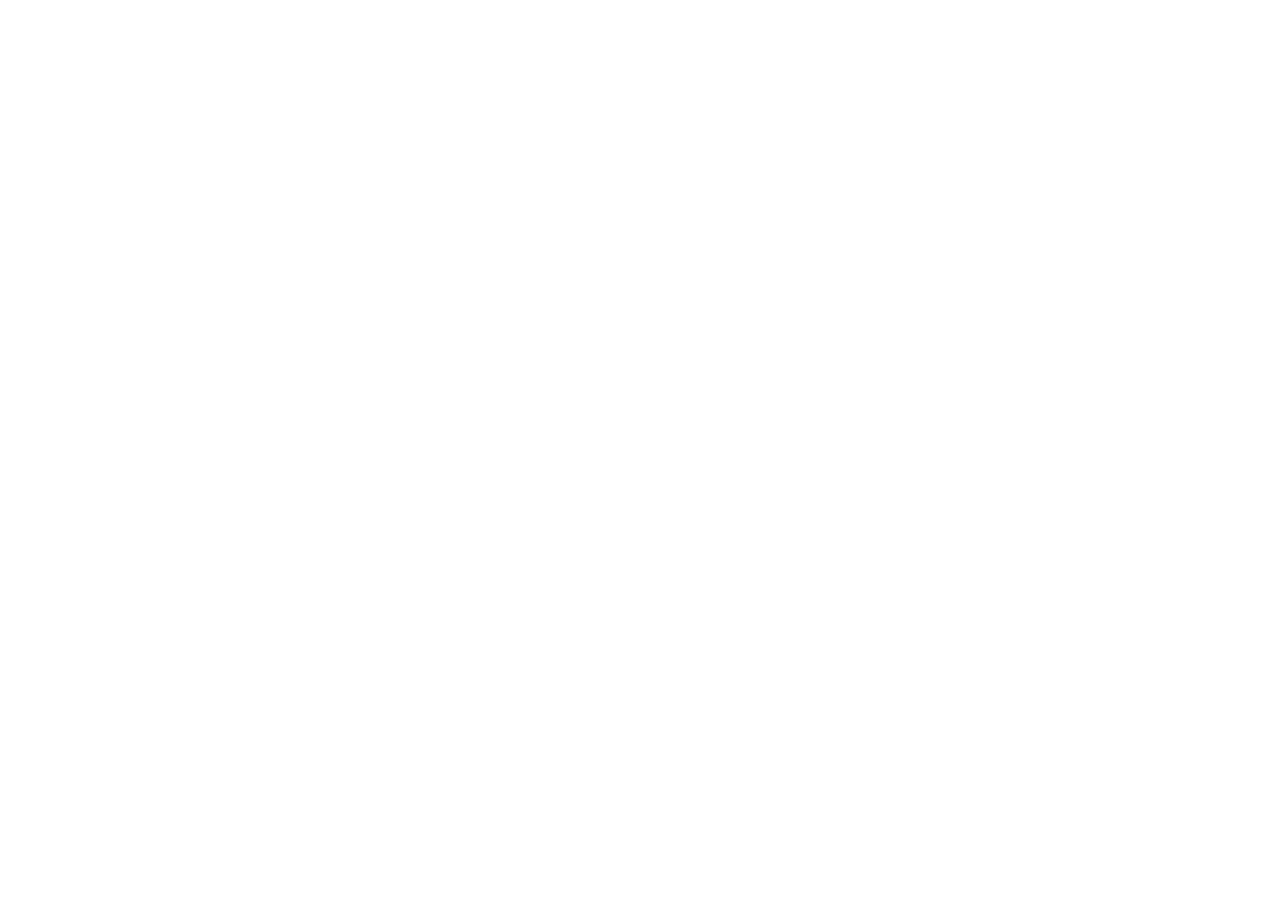
==== index.html @ 7e123d76 "v1.0.0 Initial version" ====
<!DOCTYPE html>
<html>
  <head><title>vexflow-syn example page</title></head>
  <script src="js/vexflow-min.js"></script>
  <style type="text/css"> #canvasScore {} </style>
  <body><canvas width="1260" height="350" id="canvasScore"></canvas></body>

  <script>
    var canvasWidth       = 1200;
    var canvasTopMargin   = 20;
    var canvasLeftMargin  = 20;
    var staveHeight       = 100;
    var beatsValue        = 4;
    var canvas            = document.getElementById("canvasScore")
    var renderer          = new Vex.Flow.Renderer(canvas,
    Vex.Flow.Renderer.Backends.CANVAS);
    var ctxRenderer       = renderer.getContext();
    var staveTreble       = new Vex.Flow.Stave(canvasLeftMargin, canvasTopMargin, canvasWidth);
    staveTreble.addClef("treble").addTimeSignature("4/4").setContext(ctxRenderer).draw();
  
    // This is for the second stave below the first
    canvasTopMargin += staveHeight;
    var staveSecond       = new Vex.Flow.Stave(canvasLeftMargin, canvasTopMargin, canvasWidth);
    staveSecond.setContext(ctxRenderer).draw();

    // This is for the third stave
    canvasTopMargin += staveHeight;
    var staveThird       = new Vex.Flow.Stave(canvasLeftMargin, canvasTopMargin, canvasWidth);
    staveThird.setContext(ctxRenderer).draw();

    // Create the notes for the first stave
    var notesFirst = [
      new Vex.Flow.StaveNote({ keys: ["b/3"], duration: "q" }),
      new Vex.Flow.StaveNote({ keys: ["c/4"], duration: "q" }),
      new Vex.Flow.StaveNote({ keys: ["c#/4"], duration: "q" }),
      new Vex.Flow.StaveNote({ keys: ["d/4"], duration: "q" }),
      new Vex.Flow.BarNote(),
      new Vex.Flow.StaveNote({ keys: ["eb/4"], duration: "q" }),
      new Vex.Flow.StaveNote({ keys: ["e/4"], duration: "q" }),
      new Vex.Flow.StaveNote({ keys: ["f/4"], duration: "q" }),
      new Vex.Flow.StaveNote({ keys: ["f#/4"], duration: "q" }),
      new Vex.Flow.BarNote(),
      new Vex.Flow.StaveNote({ keys: ["g/4"], duration: "q" }),
      new Vex.Flow.StaveNote({ keys: ["g#/4"], duration: "q" }),
      new Vex.Flow.StaveNote({ keys: ["a/4"], duration: "q" }),
      new Vex.Flow.StaveNote({ keys: ["b/4"], duration: "qr" })   // Rest
    ];
    var notesSecond = [
      new Vex.Flow.StaveNote({ keys: ["bb/4"], duration: "q" }),
      new Vex.Flow.StaveNote({ keys: ["b/4"], duration: "q" }),
      new Vex.Flow.StaveNote({ keys: ["c/5"], duration: "q" }),
      new Vex.Flow.StaveNote({ keys: ["c#/5"], duration: "q" }),
      new Vex.Flow.BarNote(),
      new Vex.Flow.StaveNote({ keys: ["d/5"], duration: "q" }),
      new Vex.Flow.StaveNote({ keys: ["eb/5"], duration: "q" }),
      new Vex.Flow.StaveNote({ keys: ["e/5"], duration: "q" }),
      new Vex.Flow.StaveNote({ keys: ["f/5"], duration: "q" }), 
      new Vex.Flow.BarNote(),
      new Vex.Flow.StaveNote({ keys: ["f#/5"], duration: "q" }), 
      new Vex.Flow.StaveNote({ keys: ["g/5"], duration: "q" }),
      new Vex.Flow.StaveNote({ keys: ["g#/5"], duration: "q" }),
      new Vex.Flow.StaveNote({ keys: ["a/5"], duration: "q" })
    ];
    var notesThird = [
      // A C-Major chord.
      new Vex.Flow.StaveNote({ keys: ["c/5", "e/5", "g/5"], duration: "q" }),
      // A D-Major chord.
      new Vex.Flow.StaveNote({ keys: ["d/5", "f#/5", "a/5"], duration: "q" }),
      // An E-Major chord.
      new Vex.Flow.StaveNote({ keys: ["e/5", "g#/5", "b/5"], duration: "q" }),
      // An F-Major chord.
      new Vex.Flow.StaveNote({ keys: ["f/5", "a/5", "c/6"], duration: "q" }),
      new Vex.Flow.BarNote(),
      // A C-Minor chord.
      new Vex.Flow.StaveNote({ keys: ["c/5", "eb/5", "g/5"], duration: "q" }),
      // A D-Minor chord.
      new Vex.Flow.StaveNote({ keys: ["d/5", "f/5", "a/5"], duration: "q" }),
      // An E-Minor chord.
      new Vex.Flow.StaveNote({ keys: ["e/5", "g/5", "b/5"], duration: "q" }),
      // An F-Minor chord.
      new Vex.Flow.StaveNote({ keys: ["f/5", "g#/5", "c/6"], duration: "q" })
    ];

    // Walk the first stave's notes to adjust their color, add accidentals
    // and to count the beats.
    var i, j, noteCount = 0;
    for (i=0; i < notesFirst.length; i++) {
      if (notesFirst[i].keys) { // Returns false if this isn't a key/rest
        noteCount++;
        for (j=0; j < notesFirst[i].keys.length; j++) {
          // Here's where all the colorization happens
          switch (notesFirst[i].keys[j]) {
            // ----------------------------------------------------------------------
            // C = red
            // ----------------------------------------------------------------------
            case "c/6":
            case "c/5":
            case "c/4":
            case "c/3":
            case "c/2":
            case "c/1":
              if (notesFirst[i].keys.length == 1) notesFirst[i].setStyle({strokeStyle: "#ff0000"});
              notesFirst[i].setKeyStyle(j, {fillStyle: "#ff0000"});
              break;
            // ----------------------------------------------------------------------
            // C# = pastel red
            // ----------------------------------------------------------------------
            case "c#/6":
            case "c#/5":
            case "c#/4":
            case "c#/3":
            case "c#/2":
            case "c#/1":
              if (notesFirst[i].keys.length == 1) notesFirst[i].setStyle({strokeStyle: "#cc6666"});
              notesFirst[i].setKeyStyle(j, {fillStyle: "#cc6666"});
              notesFirst[i].addAccidental(j, new Vex.Flow.Accidental("#"));
              break;
            // ----------------------------------------------------------------------
            // D = orange
            // ----------------------------------------------------------------------
            case "d/6":
            case "d/5":
            case "d/4":
            case "d/3":
            case "d/2":
            case "d/1":
              if (notesFirst[i].keys.length == 1) notesFirst[i].setStyle({strokeStyle: "#ff9900"});
              notesFirst[i].setKeyStyle(j, {fillStyle: "#ff9900"});
              break;
            // ----------------------------------------------------------------------
            // Eb = pastel orange
            // ----------------------------------------------------------------------
            case "eb/6":
            case "eb/5":
            case "eb/4":
            case "eb/3":
            case "eb/2":
            case "eb/1":
              if (notesFirst[i].keys.length == 1) notesFirst[i].setStyle({strokeStyle: "#f8cc99"});
              notesFirst[i].setKeyStyle(j, {fillStyle: "#f8cc99"});
              notesFirst[i].addAccidental(j, new Vex.Flow.Accidental("b"));
              break;
            // ----------------------------------------------------------------------
            // E = yellow
            // ----------------------------------------------------------------------
            case "e/6":
            case "e/5":
            case "e/4":
            case "e/3":
            case "e/2":
            case "e/1":
              if (notesFirst[i].keys.length == 1) notesFirst[i].setStyle({strokeStyle: "yellow"});
              notesFirst[i].setKeyStyle(j, {fillStyle: "#ffff00"});
              break;
            // ----------------------------------------------------------------------
            // F = green
            // ----------------------------------------------------------------------
            case "f/6":
            case "f/5":
            case "f/4":
            case "f/3":
            case "f/2":
            case "f/1":
              if (notesFirst[i].keys.length == 1) notesFirst[i].setStyle({strokeStyle: "#00ff00"});
              notesFirst[i].setKeyStyle(j, {fillStyle: "#00ff00"});
              break;
            // ----------------------------------------------------------------------
            // F# = pastel green
            // ----------------------------------------------------------------------
            case "f#/6":
            case "f#/5":
            case "f#/4":
            case "f#/3":
            case "f#/2":
            case "f#/1":
              if (notesFirst[i].keys.length == 1) notesFirst[i].setStyle({strokeStyle: "#66cc66"});
              notesFirst[i].setKeyStyle(j, {fillStyle: "#66cc66"});
              notesFirst[i].addAccidental(j, new Vex.Flow.Accidental("#"));
              break;
            // ----------------------------------------------------------------------
            // G = blue
            // ----------------------------------------------------------------------
            case "g/6":
            case "g/5":
            case "g/4":
            case "g/3":
            case "g/2":
            case "g/1":
              if (notesFirst[i].keys.length == 1) notesFirst[i].setStyle({strokeStyle: "#0000ff"});
              notesFirst[i].setKeyStyle(j, {fillStyle: "#0000ff"});
              break;
            // ----------------------------------------------------------------------
            // G# = pastel blue
            // ----------------------------------------------------------------------
            case "g#/6":
            case "g#/5":
            case "g#/4":
            case "g#/3":
            case "g#/2":
            case "g#/1":
              if (notesFirst[i].keys.length == 1) notesFirst[i].setStyle({strokeStyle: "#6666cc"});
              notesFirst[i].setKeyStyle(j, {fillStyle: "#6666cc"});
              notesFirst[i].addAccidental(j, new Vex.Flow.Accidental("#"));
              break;
            // ----------------------------------------------------------------------
            // A = purple
            // ----------------------------------------------------------------------
            case "a/6":
            case "a/5":
            case "a/4":
            case "a/3":
            case "a/2":
            case "a/1":
              if (notesFirst[i].keys.length == 1) notesFirst[i].setStyle({strokeStyle: "#6633cc"});
              notesFirst[i].setKeyStyle(j, {fillStyle: "#6633cc"});
              break;
            // ----------------------------------------------------------------------
            // Bv = pastel violet
            // ----------------------------------------------------------------------
            case "bb/6":
            case "bb/5":
            case "bb/4":
            case "bb/3":
            case "bb/2":
            case "bb/1":
              if (notesFirst[i].keys.length == 1) notesFirst[i].setStyle({strokeStyle: "#9955d0"});
              notesFirst[i].setKeyStyle(j, {fillStyle: "#9955d0"});
              notesFirst[i].addAccidental(j, new Vex.Flow.Accidental("b"));
              break;
            // ----------------------------------------------------------------------
            // B = violet
            // ----------------------------------------------------------------------
            case "b/6":
            case "b/5":
            case "b/4":
            case "b/3":
            case "b/2":
            case "b/1":
              //if (notesFirst[i].duration == "qr") break;  // Since rests sit on the B space
              if (notesFirst[i].keys.length == 1) notesFirst[i].setStyle({strokeStyle: "#ff66ff"});
              notesFirst[i].setKeyStyle(j, {fillStyle: "#ff66ff"});
              break;

            default:
              break;
          }
        }
      }
    }
    // Create the first stave's voice in 4/4
    var voiceFirst = new Vex.Flow.Voice({
      num_beats: noteCount,
      beat_value: beatsValue,
      resolution: Vex.Flow.RESOLUTION
    });
    // Add notes to the first stave's voice
    voiceFirst.addTickables(notesFirst);

    // Walk the second stave's notes to adjust their color, add accidentals
    // and to count the beats.
    noteCount = 0;
    for (i=0; i < notesSecond.length; i++) {
      if (notesSecond[i].keys) { // Returns false if this isn't a key/rest
        noteCount++;
        for (j=0; j < notesSecond[i].keys.length; j++) {
          // Here's where all the colorization happens
          switch (notesSecond[i].keys[j]) {
            // ----------------------------------------------------------------------
            // C = red
            // ----------------------------------------------------------------------
            case "c/6":
            case "c/5":
            case "c/4":
            case "c/3":
            case "c/2":
            case "c/1":
              if (notesSecond[i].keys.length == 1) notesSecond[i].setStyle({strokeStyle: "#ff0000"});
              notesSecond[i].setKeyStyle(j, {fillStyle: "#ff0000"});
              break;
            // ----------------------------------------------------------------------
            // C# = pastel red
            // ----------------------------------------------------------------------
            case "c#/6":
            case "c#/5":
            case "c#/4":
            case "c#/3":
            case "c#/2":
            case "c#/1":
              if (notesSecond[i].keys.length == 1) notesSecond[i].setStyle({strokeStyle: "#cc6666"});
              notesSecond[i].setKeyStyle(j, {fillStyle: "#cc6666"});
              notesSecond[i].addAccidental(j, new Vex.Flow.Accidental("#"));
              break;
            // ----------------------------------------------------------------------
            // D = orange
            // ----------------------------------------------------------------------
            case "d/6":
            case "d/5":
            case "d/4":
            case "d/3":
            case "d/2":
            case "d/1":
              if (notesSecond[i].keys.length == 1) notesSecond[i].setStyle({strokeStyle: "#ff9900"});
              notesSecond[i].setKeyStyle(j, {fillStyle: "#ff9900"});
              break;
            // ----------------------------------------------------------------------
            // Eb = pastel orange
            // ----------------------------------------------------------------------
            case "eb/6":
            case "eb/5":
            case "eb/4":
            case "eb/3":
            case "eb/2":
            case "eb/1":
              if (notesSecond[i].keys.length == 1) notesSecond[i].setStyle({strokeStyle: "#f8cc99"});
              notesSecond[i].setKeyStyle(j, {fillStyle: "#f8cc99"});
              notesSecond[i].addAccidental(j, new Vex.Flow.Accidental("b"));
              break;
            // ----------------------------------------------------------------------
            // E = yellow
            // ----------------------------------------------------------------------
            case "e/6":
            case "e/5":
            case "e/4":
            case "e/3":
            case "e/2":
            case "e/1":
              if (notesSecond[i].keys.length == 1) notesSecond[i].setStyle({strokeStyle: "yellow"});
              notesSecond[i].setKeyStyle(j, {fillStyle: "#ffff00"});
              break;
            // ----------------------------------------------------------------------
            // F = green
            // ----------------------------------------------------------------------
            case "f/6":
            case "f/5":
            case "f/4":
            case "f/3":
            case "f/2":
            case "f/1":
              if (notesSecond[i].keys.length == 1) notesSecond[i].setStyle({strokeStyle: "#00ff00"});
              notesSecond[i].setKeyStyle(j, {fillStyle: "#00ff00"});
              break;
            // ----------------------------------------------------------------------
            // F# = pastel green
            // ----------------------------------------------------------------------
            case "f#/6":
            case "f#/5":
            case "f#/4":
            case "f#/3":
            case "f#/2":
            case "f#/1":
              if (notesSecond[i].keys.length == 1) notesSecond[i].setStyle({strokeStyle: "#66cc66"});
              notesSecond[i].setKeyStyle(j, {fillStyle: "#66cc66"});
              notesSecond[i].addAccidental(j, new Vex.Flow.Accidental("#"));
              break;
            // ----------------------------------------------------------------------
            // G = blue
            // ----------------------------------------------------------------------
            case "g/6":
            case "g/5":
            case "g/4":
            case "g/3":
            case "g/2":
            case "g/1":
              if (notesSecond[i].keys.length == 1) notesSecond[i].setStyle({strokeStyle: "#0000ff"});
              notesSecond[i].setKeyStyle(j, {fillStyle: "#0000ff"});
              break;
            // ----------------------------------------------------------------------
            // G# = pastel blue
            // ----------------------------------------------------------------------
            case "g#/6":
            case "g#/5":
            case "g#/4":
            case "g#/3":
            case "g#/2":
            case "g#/1":
              if (notesSecond[i].keys.length == 1) notesSecond[i].setStyle({strokeStyle: "#6666cc"});
              notesSecond[i].setKeyStyle(j, {fillStyle: "#6666cc"});
              notesSecond[i].addAccidental(j, new Vex.Flow.Accidental("#"));
              break;
            // ----------------------------------------------------------------------
            // A = purple
            // ----------------------------------------------------------------------
            case "a/6":
            case "a/5":
            case "a/4":
            case "a/3":
            case "a/2":
            case "a/1":
              if (notesSecond[i].keys.length == 1) notesSecond[i].setStyle({strokeStyle: "#6633cc"});
              notesSecond[i].setKeyStyle(j, {fillStyle: "#6633cc"});
              break;
            // ----------------------------------------------------------------------
            // Bv = pastel violet
            // ----------------------------------------------------------------------
            case "bb/6":
            case "bb/5":
            case "bb/4":
            case "bb/3":
            case "bb/2":
            case "bb/1":
              if (notesSecond[i].keys.length == 1) notesSecond[i].setStyle({strokeStyle: "#9955d0"});
              notesSecond[i].setKeyStyle(j, {fillStyle: "#9955d0"});
              notesSecond[i].addAccidental(j, new Vex.Flow.Accidental("b"));
              break;
            // ----------------------------------------------------------------------
            // B = violet
            // ----------------------------------------------------------------------
            case "b/6":
            case "b/5":
            case "b/4":
            case "b/3":
            case "b/2":
            case "b/1":
              //if (notesSecond[i].isRest) break;  // Since rests sit on the B space
              if (notesSecond[i].keys.length == 1) notesSecond[i].setStyle({strokeStyle: "#ff66ff"});
              notesSecond[i].setKeyStyle(j, {fillStyle: "#ff66ff"});
              break;

            default:
              break;
          }
        }
      }
    }
    // Create the second stave's voice in 4/4
    var voiceSecond = new Vex.Flow.Voice({
      num_beats: noteCount,
      beat_value: beatsValue,
      resolution: Vex.Flow.RESOLUTION
    });
    // Add notes to the second stave's voice
    voiceSecond.addTickables(notesSecond);

    // Walk the third stave's notes to adjust their color, add accidentals
    // and to count the beats.
    noteCount = 0;
    for (i=0; i < notesThird.length; i++) {
      if (notesThird[i].keys) { // Returns false if this isn't a key/rest
        noteCount++;
        for (j=0; j < notesThird[i].keys.length; j++) {
          // Here's where all the colorization happens
          switch (notesThird[i].keys[j]) {
            // ----------------------------------------------------------------------
            // C = red
            // ----------------------------------------------------------------------
            case "c/6":
            case "c/5":
            case "c/4":
            case "c/3":
            case "c/2":
            case "c/1":
              if (notesThird[i].keys.length == 1) notesThird[i].setStyle({strokeStyle: "#ff0000"});
              notesThird[i].setKeyStyle(j, {fillStyle: "#ff0000"});
              break;
            // ----------------------------------------------------------------------
            // C# = pastel red
            // ----------------------------------------------------------------------
            case "c#/6":
            case "c#/5":
            case "c#/4":
            case "c#/3":
            case "c#/2":
            case "c#/1":
              if (notesThird[i].keys.length == 1) notesThird[i].setStyle({strokeStyle: "#cc6666"});
              notesThird[i].setKeyStyle(j, {fillStyle: "#cc6666"});
              notesThird[i].addAccidental(j, new Vex.Flow.Accidental("#"));
              break;
            // ----------------------------------------------------------------------
            // D = orange
            // ----------------------------------------------------------------------
            case "d/6":
            case "d/5":
            case "d/4":
            case "d/3":
            case "d/2":
            case "d/1":
              if (notesThird[i].keys.length == 1) notesThird[i].setStyle({strokeStyle: "#ff9900"});
              notesThird[i].setKeyStyle(j, {fillStyle: "#ff9900"});
              break;
            // ----------------------------------------------------------------------
            // Eb = pastel orange
            // ----------------------------------------------------------------------
            case "eb/6":
            case "eb/5":
            case "eb/4":
            case "eb/3":
            case "eb/2":
            case "eb/1":
              if (notesThird[i].keys.length == 1) notesThird[i].setStyle({strokeStyle: "#f8cc99"});
              notesThird[i].setKeyStyle(j, {fillStyle: "#f8cc99"});
              notesThird[i].addAccidental(j, new Vex.Flow.Accidental("b"));
              break;
            // ----------------------------------------------------------------------
            // E = yellow
            // ----------------------------------------------------------------------
            case "e/6":
            case "e/5":
            case "e/4":
            case "e/3":
            case "e/2":
            case "e/1":
              if (notesThird[i].keys.length == 1) notesThird[i].setStyle({strokeStyle: "yellow"});
              notesThird[i].setKeyStyle(j, {fillStyle: "#ffff00"});
              break;
            // ----------------------------------------------------------------------
            // F = green
            // ----------------------------------------------------------------------
            case "f/6":
            case "f/5":
            case "f/4":
            case "f/3":
            case "f/2":
            case "f/1":
              if (notesThird[i].keys.length == 1) notesThird[i].setStyle({strokeStyle: "#00ff00"});
              notesThird[i].setKeyStyle(j, {fillStyle: "#00ff00"});
              break;
            // ----------------------------------------------------------------------
            // F# = pastel green
            // ----------------------------------------------------------------------
            case "f#/6":
            case "f#/5":
            case "f#/4":
            case "f#/3":
            case "f#/2":
            case "f#/1":
              if (notesThird[i].keys.length == 1) notesThird[i].setStyle({strokeStyle: "#66cc66"});
              notesThird[i].setKeyStyle(j, {fillStyle: "#66cc66"});
              notesThird[i].addAccidental(j, new Vex.Flow.Accidental("#"));
              break;
            // ----------------------------------------------------------------------
            // G = blue
            // ----------------------------------------------------------------------
            case "g/6":
            case "g/5":
            case "g/4":
            case "g/3":
            case "g/2":
            case "g/1":
              if (notesThird[i].keys.length == 1) notesThird[i].setStyle({strokeStyle: "#0000ff"});
              notesThird[i].setKeyStyle(j, {fillStyle: "#0000ff"});
              break;
            // ----------------------------------------------------------------------
            // G# = pastel blue
            // ----------------------------------------------------------------------
            case "g#/6":
            case "g#/5":
            case "g#/4":
            case "g#/3":
            case "g#/2":
            case "g#/1":
              if (notesThird[i].keys.length == 1) notesThird[i].setStyle({strokeStyle: "#6666cc"});
              notesThird[i].setKeyStyle(j, {fillStyle: "#6666cc"});
              notesThird[i].addAccidental(j, new Vex.Flow.Accidental("#"));
              break;
            // ----------------------------------------------------------------------
            // A = purple
            // ----------------------------------------------------------------------
            case "a/6":
            case "a/5":
            case "a/4":
            case "a/3":
            case "a/2":
            case "a/1":
              if (notesThird[i].keys.length == 1) notesThird[i].setStyle({strokeStyle: "#6633cc"});
              notesThird[i].setKeyStyle(j, {fillStyle: "#6633cc"});
              break;
            // ----------------------------------------------------------------------
            // Bv = pastel violet
            // ----------------------------------------------------------------------
            case "bb/6":
            case "bb/5":
            case "bb/4":
            case "bb/3":
            case "bb/2":
            case "bb/1":
              if (notesThird[i].keys.length == 1) notesThird[i].setStyle({strokeStyle: "#9955d0"});
              notesThird[i].setKeyStyle(j, {fillStyle: "#9955d0"});
              notesThird[i].addAccidental(j, new Vex.Flow.Accidental("b"));
              break;
            // ----------------------------------------------------------------------
            // B = violet
            // ----------------------------------------------------------------------
            case "b/6":
            case "b/5":
            case "b/4":
            case "b/3":
            case "b/2":
            case "b/1":
              //if (notesThird[i].isRest) break;  // Since rests sit on the B space
              if (notesThird[i].keys.length == 1) notesThird[i].setStyle({strokeStyle: "#ff66ff"});
              notesThird[i].setKeyStyle(j, {fillStyle: "#ff66ff"});
              break;

            default:
              break;
          }
        }
      }
    }
    // Create the third stave's voice in 4/4
    var voiceThird = new Vex.Flow.Voice({
      num_beats: noteCount,
      beat_value: beatsValue,
      resolution: Vex.Flow.RESOLUTION
    });
    // Add notes to the third stave's voice
    voiceThird.addTickables(notesThird);


    // Finally, format and justify the notes to canvasWidth pixels
    // for each of the three staves.
    var formatterFirst = new Vex.Flow.Formatter().
      joinVoices([voiceFirst]).format([voiceFirst], canvasWidth);
    voiceFirst.draw(ctxRenderer, staveTreble);

    var formatterSecond = new Vex.Flow.Formatter().
      joinVoices([voiceSecond]).format([voiceSecond], canvasWidth);
    voiceSecond.draw(ctxRenderer, staveSecond);

    var formatterThird = new Vex.Flow.Formatter().
      joinVoices([voiceThird]).format([voiceThird], canvasWidth);
    voiceThird.draw(ctxRenderer, staveThird);
  </script>
</html>
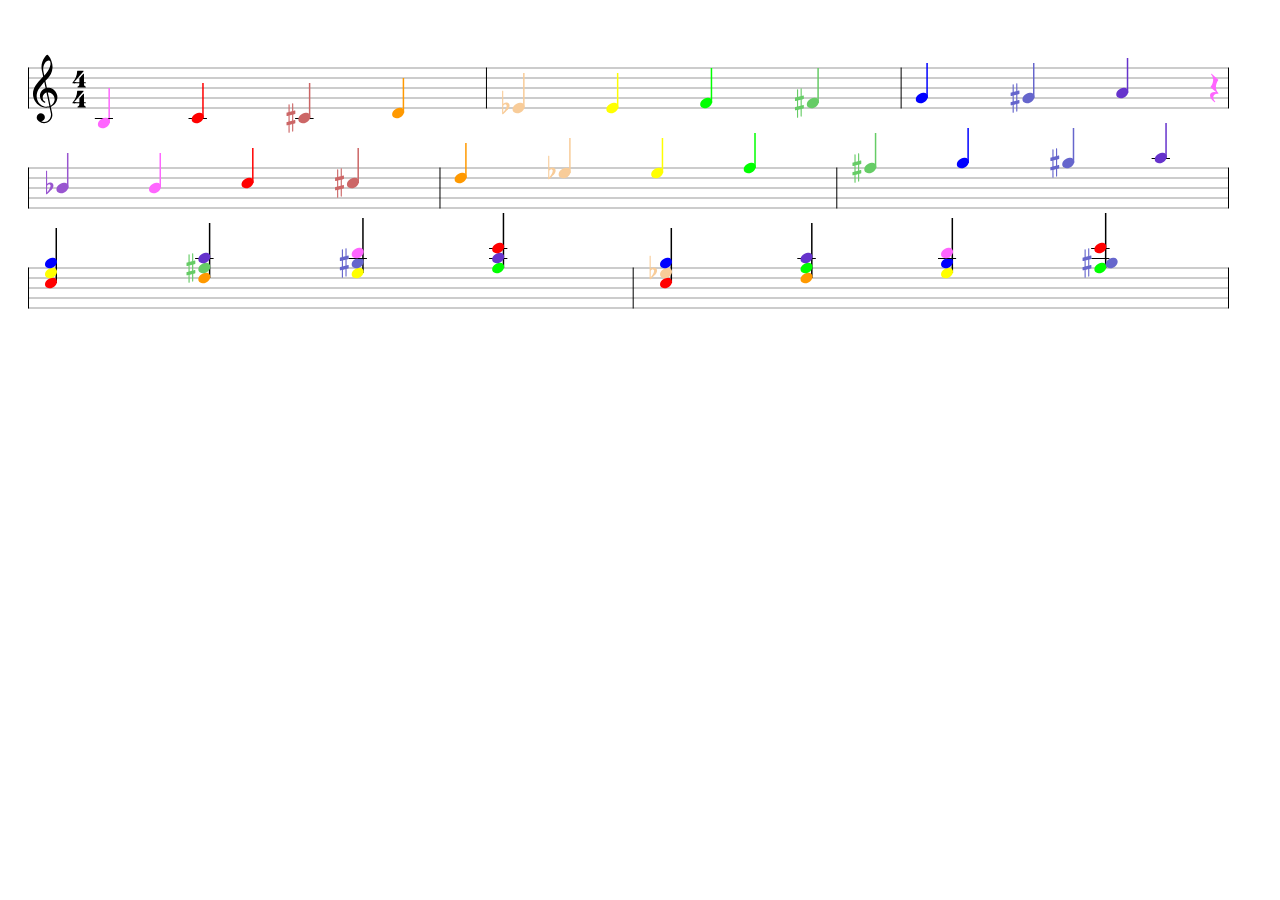
==== commit 3cc8b6f4: "v1.0.2 changed vexflow library used" ====
--- a/index.html
+++ b/index.html
@@ -1,7 +1,7 @@
 <!DOCTYPE html>
 <html>
   <head><title>vexflow-syn example page</title></head>
-  <script src="js/vexflow-min.js"></script>
+  <script src="js/vexflow-debug.js"></script>
   <style type="text/css"> #canvasScore {} </style>
   <body><canvas width="1260" height="350" id="canvasScore"></canvas></body>
 
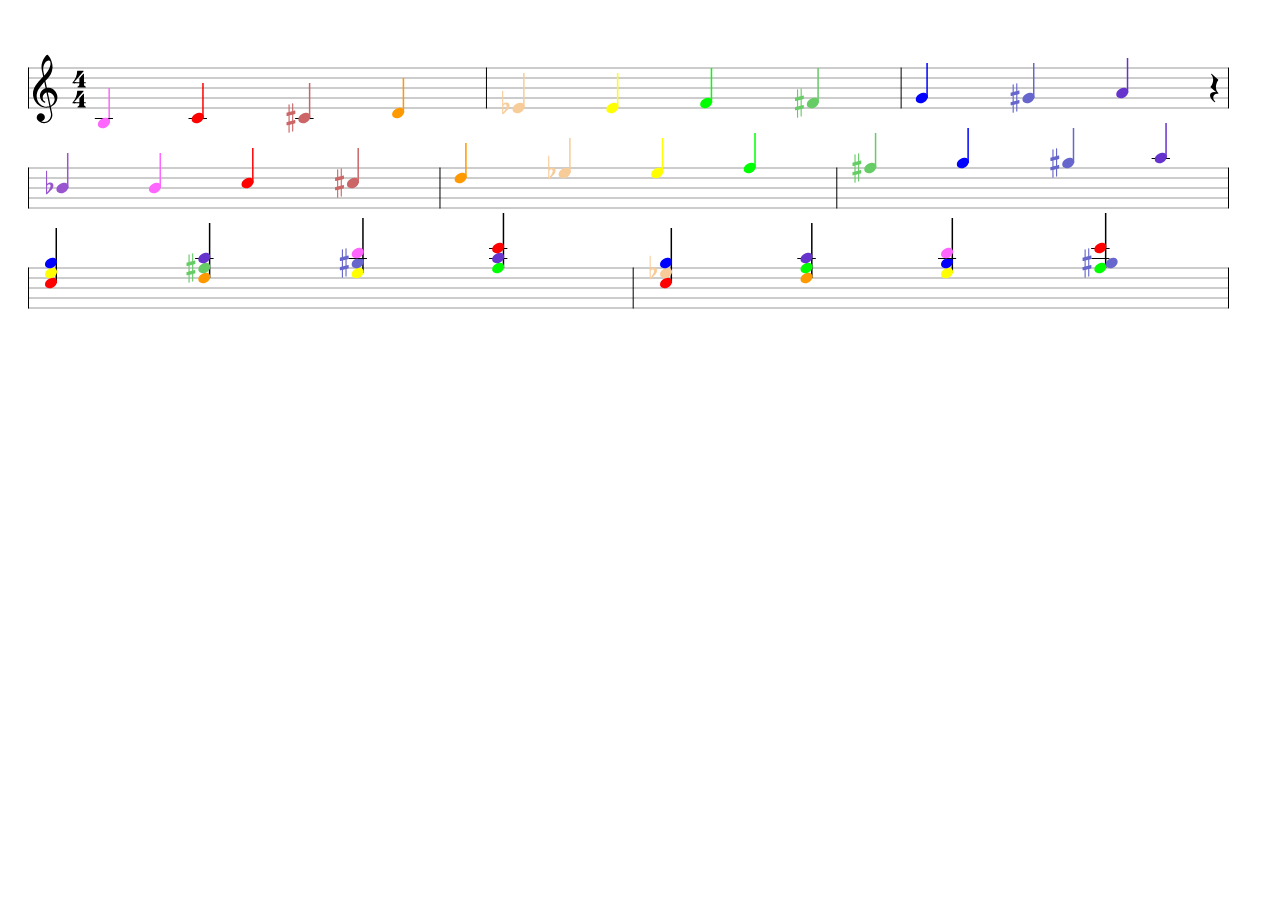
==== commit f8f974ca: "v1.0.6 updated code, added Mary" ====
--- a/index.html
+++ b/index.html
@@ -236,7 +236,7 @@
             case "b/3":
             case "b/2":
             case "b/1":
-              //if (notesFirst[i].duration == "qr") break;  // Since rests sit on the B space
+              if (notesFirst[i].isRest()) break;  // Since rests sit on the B space
               if (notesFirst[i].keys.length == 1) notesFirst[i].setStyle({strokeStyle: "#ff66ff"});
               notesFirst[i].setKeyStyle(j, {fillStyle: "#ff66ff"});
               break;
@@ -411,7 +411,7 @@
             case "b/3":
             case "b/2":
             case "b/1":
-              //if (notesSecond[i].isRest) break;  // Since rests sit on the B space
+              if (notesSecond[i].isRest()) break;  // Since rests sit on the B space
               if (notesSecond[i].keys.length == 1) notesSecond[i].setStyle({strokeStyle: "#ff66ff"});
               notesSecond[i].setKeyStyle(j, {fillStyle: "#ff66ff"});
               break;
@@ -586,7 +586,7 @@
             case "b/3":
             case "b/2":
             case "b/1":
-              //if (notesThird[i].isRest) break;  // Since rests sit on the B space
+              if (notesThird[i].isRest()) break;  // Since rests sit on the B space
               if (notesThird[i].keys.length == 1) notesThird[i].setStyle({strokeStyle: "#ff66ff"});
               notesThird[i].setKeyStyle(j, {fillStyle: "#ff66ff"});
               break;
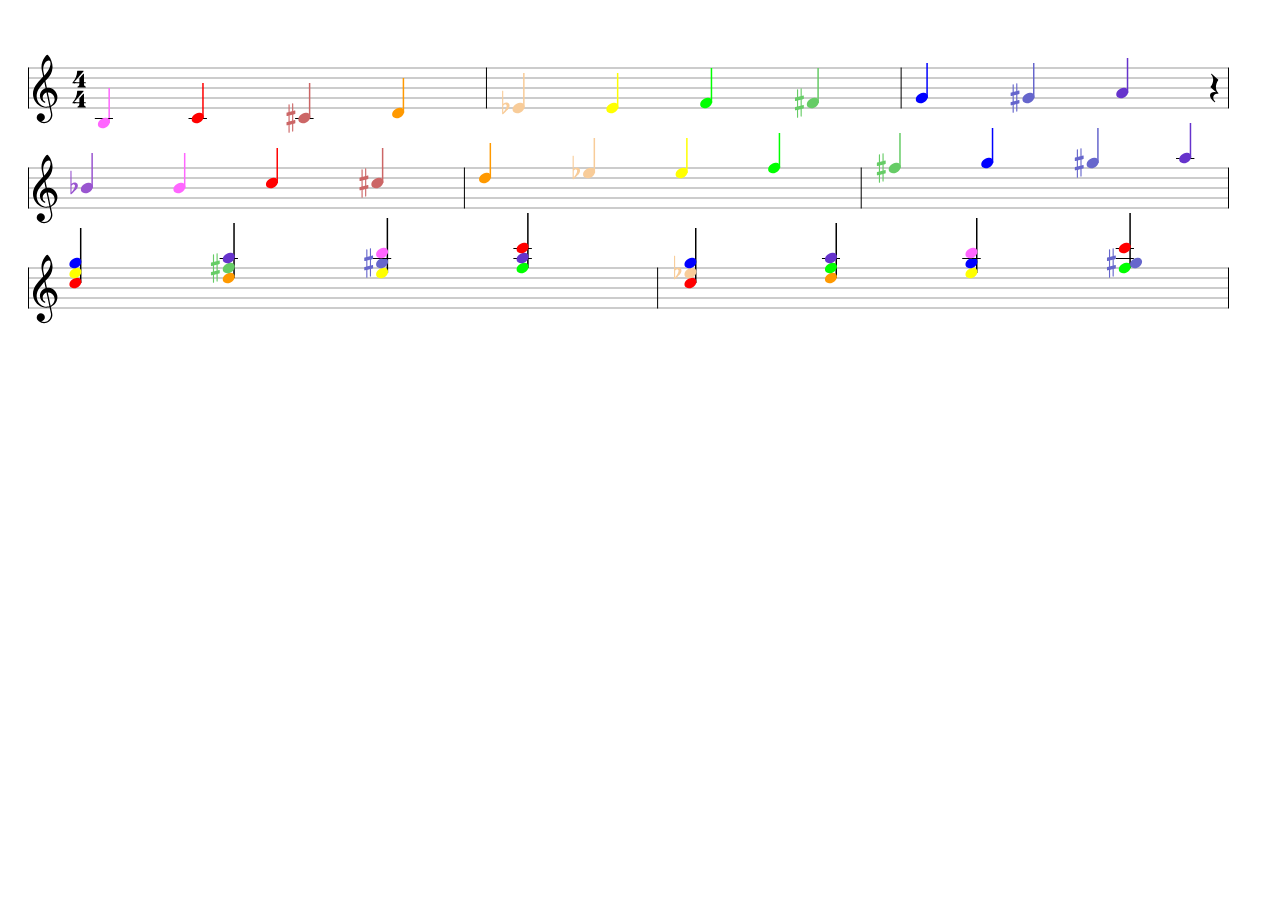
==== commit c00e0de5: "v1.0.7 Iteratively-better code" ====
--- a/index.html
+++ b/index.html
@@ -11,22 +11,22 @@
     var canvasLeftMargin  = 20;
     var staveHeight       = 100;
     var beatsValue        = 4;
+    var numStaves         = 3;
     var canvas            = document.getElementById("canvasScore")
     var renderer          = new Vex.Flow.Renderer(canvas,
     Vex.Flow.Renderer.Backends.CANVAS);
     var ctxRenderer       = renderer.getContext();
-    var staveTreble       = new Vex.Flow.Stave(canvasLeftMargin, canvasTopMargin, canvasWidth);
-    staveTreble.addClef("treble").addTimeSignature("4/4").setContext(ctxRenderer).draw();
-  
-    // This is for the second stave below the first
+
+    // Create three staves
+    var arrayStaves       = [numStaves];
+    arrayStaves[0]        = new Vex.Flow.Stave(canvasLeftMargin, canvasTopMargin, canvasWidth);
+    arrayStaves[0].addClef("treble").addTimeSignature("4/4").setContext(ctxRenderer).draw();
     canvasTopMargin += staveHeight;
-    var staveSecond       = new Vex.Flow.Stave(canvasLeftMargin, canvasTopMargin, canvasWidth);
-    staveSecond.setContext(ctxRenderer).draw();
-
-    // This is for the third stave
+    arrayStaves[1]        = new Vex.Flow.Stave(canvasLeftMargin, canvasTopMargin, canvasWidth);
+    arrayStaves[1].addClef("treble").setContext(ctxRenderer).draw();
     canvasTopMargin += staveHeight;
-    var staveThird       = new Vex.Flow.Stave(canvasLeftMargin, canvasTopMargin, canvasWidth);
-    staveThird.setContext(ctxRenderer).draw();
+    arrayStaves[2]        = new Vex.Flow.Stave(canvasLeftMargin, canvasTopMargin, canvasWidth);
+    arrayStaves[2].addClef("treble").setContext(ctxRenderer).draw();
 
     // Create the notes for the first stave
     var notesFirst = [
@@ -611,14 +611,14 @@
     // for each of the three staves.
     var formatterFirst = new Vex.Flow.Formatter().
       joinVoices([voiceFirst]).format([voiceFirst], canvasWidth);
-    voiceFirst.draw(ctxRenderer, staveTreble);
+    voiceFirst.draw(ctxRenderer, arrayStaves[0]);
 
     var formatterSecond = new Vex.Flow.Formatter().
       joinVoices([voiceSecond]).format([voiceSecond], canvasWidth);
-    voiceSecond.draw(ctxRenderer, staveSecond);
+    voiceSecond.draw(ctxRenderer, arrayStaves[1]);
 
     var formatterThird = new Vex.Flow.Formatter().
       joinVoices([voiceThird]).format([voiceThird], canvasWidth);
-    voiceThird.draw(ctxRenderer, staveThird);
+    voiceThird.draw(ctxRenderer, arrayStaves[2]);
   </script>
 </html>
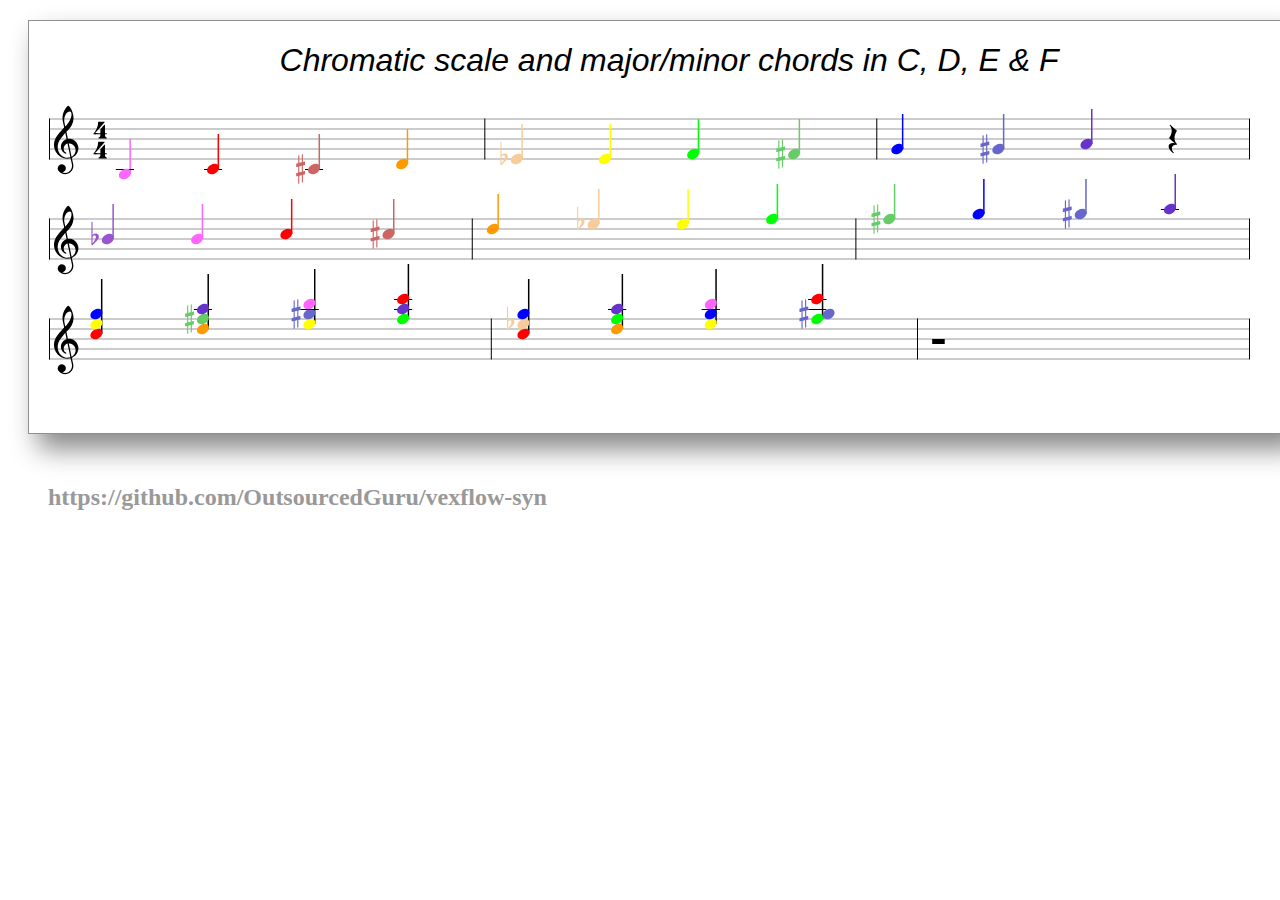
==== commit 42da8458: "v1.0.7 Cleaner code throughout" ====
--- a/index.html
+++ b/index.html
@@ -1,13 +1,40 @@
 <!DOCTYPE html>
 <html>
-  <head><title>vexflow-syn example page</title></head>
+  <head><title>vexflow-syn example page</title>
   <script src="js/vexflow-debug.js"></script>
-  <style type="text/css"> #canvasScore {} </style>
-  <body><canvas width="1260" height="350" id="canvasScore"></canvas></body>
+  <style type="text/css">
+    #canvasScoreContainer {
+      border: 1px solid #8f8f8f;
+      box-shadow: 10px 15px 25px #888888;
+      margin-top: 20px;
+      margin-left: 20px;
+      width: 1260px;
+    }
+    h1 {
+      margin-left: 20px;
+      font-family: Helvetica, Arial;
+      text-align: center;
+      margin-bottom: 0px;
+      font-style: italic;
+      font-weight: normal;
+    }
+    h2 {
+      margin-top: 50px;
+      margin-left: 40px;
+      color: #999999;
+    }
+  </style>
+  </head>
+  <body>
+  <div id="canvasScoreContainer">
+    <h1>Chromatic scale and major/minor chords in C, D, E & F</h1>
+    <canvas width="1260" height="350" id="canvasScore"></canvas>
+  </div>
+  <h2>https://github.com/OutsourcedGuru/vexflow-syn<h2>
 
   <script>
     var canvasWidth       = 1200;
-    var canvasTopMargin   = 20;
+    var canvasTopMargin   = 0;
     var canvasLeftMargin  = 20;
     var staveHeight       = 100;
     var beatsValue        = 4;
@@ -17,7 +44,9 @@
     Vex.Flow.Renderer.Backends.CANVAS);
     var ctxRenderer       = renderer.getContext();
 
-    // Create three staves
+    // ------------------------------------------------------------------------------------------
+    // Create three staves and draw them
+    // ------------------------------------------------------------------------------------------
     var arrayStaves       = [numStaves];
     arrayStaves[0]        = new Vex.Flow.Stave(canvasLeftMargin, canvasTopMargin, canvasWidth);
     arrayStaves[0].addClef("treble").addTimeSignature("4/4").setContext(ctxRenderer).draw();
@@ -28,597 +57,203 @@
     arrayStaves[2]        = new Vex.Flow.Stave(canvasLeftMargin, canvasTopMargin, canvasWidth);
     arrayStaves[2].addClef("treble").setContext(ctxRenderer).draw();
 
-    // Create the notes for the first stave
-    var notesFirst = [
-      new Vex.Flow.StaveNote({ keys: ["b/3"], duration: "q" }),
-      new Vex.Flow.StaveNote({ keys: ["c/4"], duration: "q" }),
-      new Vex.Flow.StaveNote({ keys: ["c#/4"], duration: "q" }),
-      new Vex.Flow.StaveNote({ keys: ["d/4"], duration: "q" }),
-      new Vex.Flow.BarNote(),
-      new Vex.Flow.StaveNote({ keys: ["eb/4"], duration: "q" }),
-      new Vex.Flow.StaveNote({ keys: ["e/4"], duration: "q" }),
-      new Vex.Flow.StaveNote({ keys: ["f/4"], duration: "q" }),
-      new Vex.Flow.StaveNote({ keys: ["f#/4"], duration: "q" }),
-      new Vex.Flow.BarNote(),
-      new Vex.Flow.StaveNote({ keys: ["g/4"], duration: "q" }),
-      new Vex.Flow.StaveNote({ keys: ["g#/4"], duration: "q" }),
-      new Vex.Flow.StaveNote({ keys: ["a/4"], duration: "q" }),
-      new Vex.Flow.StaveNote({ keys: ["b/4"], duration: "qr" })   // Rest
+    // ------------------------------------------------------------------------------------------
+    // Create three note arrays, to be used soon
+    // ------------------------------------------------------------------------------------------
+    var arrayNoteArrays   = [numStaves];
+    // Create a pointer to the Vex.Flow.StaveNote() constructor
+    var VFS               = Vex.Flow.StaveNote;
+    arrayNoteArrays[0] = [
+      new VFS({ keys: ["b/3"], duration: "q" }),
+      new VFS({ keys: ["c/4"], duration: "q" }),
+      new VFS({ keys: ["c#/4"], duration: "q" }),
+      new VFS({ keys: ["d/4"], duration: "q" }),   new Vex.Flow.BarNote(),
+      new VFS({ keys: ["eb/4"], duration: "q" }),
+      new VFS({ keys: ["e/4"], duration: "q" }),
+      new VFS({ keys: ["f/4"], duration: "q" }),
+      new VFS({ keys: ["f#/4"], duration: "q" }),  new Vex.Flow.BarNote(),
+      new VFS({ keys: ["g/4"], duration: "q" }),
+      new VFS({ keys: ["g#/4"], duration: "q" }),
+      new VFS({ keys: ["a/4"], duration: "q" }),
+      new VFS({ keys: ["b/4"], duration: "qr" })   // Rest
     ];
-    var notesSecond = [
-      new Vex.Flow.StaveNote({ keys: ["bb/4"], duration: "q" }),
-      new Vex.Flow.StaveNote({ keys: ["b/4"], duration: "q" }),
-      new Vex.Flow.StaveNote({ keys: ["c/5"], duration: "q" }),
-      new Vex.Flow.StaveNote({ keys: ["c#/5"], duration: "q" }),
-      new Vex.Flow.BarNote(),
-      new Vex.Flow.StaveNote({ keys: ["d/5"], duration: "q" }),
-      new Vex.Flow.StaveNote({ keys: ["eb/5"], duration: "q" }),
-      new Vex.Flow.StaveNote({ keys: ["e/5"], duration: "q" }),
-      new Vex.Flow.StaveNote({ keys: ["f/5"], duration: "q" }), 
-      new Vex.Flow.BarNote(),
-      new Vex.Flow.StaveNote({ keys: ["f#/5"], duration: "q" }), 
-      new Vex.Flow.StaveNote({ keys: ["g/5"], duration: "q" }),
-      new Vex.Flow.StaveNote({ keys: ["g#/5"], duration: "q" }),
-      new Vex.Flow.StaveNote({ keys: ["a/5"], duration: "q" })
+    arrayNoteArrays[1] = [
+      new VFS({ keys: ["bb/4"], duration: "q" }),
+      new VFS({ keys: ["b/4"], duration: "q" }),
+      new VFS({ keys: ["c/5"], duration: "q" }),
+      new VFS({ keys: ["c#/5"], duration: "q" }),  new Vex.Flow.BarNote(),
+      new VFS({ keys: ["d/5"], duration: "q" }),
+      new VFS({ keys: ["eb/5"], duration: "q" }),
+      new VFS({ keys: ["e/5"], duration: "q" }),
+      new VFS({ keys: ["f/5"], duration: "q" }),   new Vex.Flow.BarNote(),
+      new VFS({ keys: ["f#/5"], duration: "q" }), 
+      new VFS({ keys: ["g/5"], duration: "q" }),
+      new VFS({ keys: ["g#/5"], duration: "q" }),
+      new VFS({ keys: ["a/5"], duration: "q" })
     ];
-    var notesThird = [
+    arrayNoteArrays[2] = [
       // A C-Major chord.
-      new Vex.Flow.StaveNote({ keys: ["c/5", "e/5", "g/5"], duration: "q" }),
+      new VFS({ keys: ["c/5", "e/5", "g/5"], duration: "q" }),
       // A D-Major chord.
-      new Vex.Flow.StaveNote({ keys: ["d/5", "f#/5", "a/5"], duration: "q" }),
+      new VFS({ keys: ["d/5", "f#/5", "a/5"], duration: "q" }),
       // An E-Major chord.
-      new Vex.Flow.StaveNote({ keys: ["e/5", "g#/5", "b/5"], duration: "q" }),
+      new VFS({ keys: ["e/5", "g#/5", "b/5"], duration: "q" }),
       // An F-Major chord.
-      new Vex.Flow.StaveNote({ keys: ["f/5", "a/5", "c/6"], duration: "q" }),
-      new Vex.Flow.BarNote(),
+      new VFS({ keys: ["f/5", "a/5", "c/6"], duration: "q" }),   new Vex.Flow.BarNote(),
       // A C-Minor chord.
-      new Vex.Flow.StaveNote({ keys: ["c/5", "eb/5", "g/5"], duration: "q" }),
+      new VFS({ keys: ["c/5", "eb/5", "g/5"], duration: "q" }),
       // A D-Minor chord.
-      new Vex.Flow.StaveNote({ keys: ["d/5", "f/5", "a/5"], duration: "q" }),
+      new VFS({ keys: ["d/5", "f/5", "a/5"], duration: "q" }),
       // An E-Minor chord.
-      new Vex.Flow.StaveNote({ keys: ["e/5", "g/5", "b/5"], duration: "q" }),
+      new VFS({ keys: ["e/5", "g/5", "b/5"], duration: "q" }),
       // An F-Minor chord.
-      new Vex.Flow.StaveNote({ keys: ["f/5", "g#/5", "c/6"], duration: "q" })
+      new VFS({ keys: ["f/5", "g#/5", "c/6"], duration: "q" }),  new Vex.Flow.BarNote(),
+      new VFS({ keys: ["b/4"], duration: "wr" })                 // Rest
     ];
 
-    // Walk the first stave's notes to adjust their color, add accidentals
-    // and to count the beats.
-    var i, j, noteCount = 0;
-    for (i=0; i < notesFirst.length; i++) {
-      if (notesFirst[i].keys) { // Returns false if this isn't a key/rest
-        noteCount++;
-        for (j=0; j < notesFirst[i].keys.length; j++) {
-          // Here's where all the colorization happens
-          switch (notesFirst[i].keys[j]) {
-            // ----------------------------------------------------------------------
-            // C = red
-            // ----------------------------------------------------------------------
-            case "c/6":
-            case "c/5":
-            case "c/4":
-            case "c/3":
-            case "c/2":
-            case "c/1":
-              if (notesFirst[i].keys.length == 1) notesFirst[i].setStyle({strokeStyle: "#ff0000"});
-              notesFirst[i].setKeyStyle(j, {fillStyle: "#ff0000"});
-              break;
-            // ----------------------------------------------------------------------
-            // C# = pastel red
-            // ----------------------------------------------------------------------
-            case "c#/6":
-            case "c#/5":
-            case "c#/4":
-            case "c#/3":
-            case "c#/2":
-            case "c#/1":
-              if (notesFirst[i].keys.length == 1) notesFirst[i].setStyle({strokeStyle: "#cc6666"});
-              notesFirst[i].setKeyStyle(j, {fillStyle: "#cc6666"});
-              notesFirst[i].addAccidental(j, new Vex.Flow.Accidental("#"));
-              break;
-            // ----------------------------------------------------------------------
-            // D = orange
-            // ----------------------------------------------------------------------
-            case "d/6":
-            case "d/5":
-            case "d/4":
-            case "d/3":
-            case "d/2":
-            case "d/1":
-              if (notesFirst[i].keys.length == 1) notesFirst[i].setStyle({strokeStyle: "#ff9900"});
-              notesFirst[i].setKeyStyle(j, {fillStyle: "#ff9900"});
-              break;
-            // ----------------------------------------------------------------------
-            // Eb = pastel orange
-            // ----------------------------------------------------------------------
-            case "eb/6":
-            case "eb/5":
-            case "eb/4":
-            case "eb/3":
-            case "eb/2":
-            case "eb/1":
-              if (notesFirst[i].keys.length == 1) notesFirst[i].setStyle({strokeStyle: "#f8cc99"});
-              notesFirst[i].setKeyStyle(j, {fillStyle: "#f8cc99"});
-              notesFirst[i].addAccidental(j, new Vex.Flow.Accidental("b"));
-              break;
-            // ----------------------------------------------------------------------
-            // E = yellow
-            // ----------------------------------------------------------------------
-            case "e/6":
-            case "e/5":
-            case "e/4":
-            case "e/3":
-            case "e/2":
-            case "e/1":
-              if (notesFirst[i].keys.length == 1) notesFirst[i].setStyle({strokeStyle: "yellow"});
-              notesFirst[i].setKeyStyle(j, {fillStyle: "#ffff00"});
-              break;
-            // ----------------------------------------------------------------------
-            // F = green
-            // ----------------------------------------------------------------------
-            case "f/6":
-            case "f/5":
-            case "f/4":
-            case "f/3":
-            case "f/2":
-            case "f/1":
-              if (notesFirst[i].keys.length == 1) notesFirst[i].setStyle({strokeStyle: "#00ff00"});
-              notesFirst[i].setKeyStyle(j, {fillStyle: "#00ff00"});
-              break;
-            // ----------------------------------------------------------------------
-            // F# = pastel green
-            // ----------------------------------------------------------------------
-            case "f#/6":
-            case "f#/5":
-            case "f#/4":
-            case "f#/3":
-            case "f#/2":
-            case "f#/1":
-              if (notesFirst[i].keys.length == 1) notesFirst[i].setStyle({strokeStyle: "#66cc66"});
-              notesFirst[i].setKeyStyle(j, {fillStyle: "#66cc66"});
-              notesFirst[i].addAccidental(j, new Vex.Flow.Accidental("#"));
-              break;
-            // ----------------------------------------------------------------------
-            // G = blue
-            // ----------------------------------------------------------------------
-            case "g/6":
-            case "g/5":
-            case "g/4":
-            case "g/3":
-            case "g/2":
-            case "g/1":
-              if (notesFirst[i].keys.length == 1) notesFirst[i].setStyle({strokeStyle: "#0000ff"});
-              notesFirst[i].setKeyStyle(j, {fillStyle: "#0000ff"});
-              break;
-            // ----------------------------------------------------------------------
-            // G# = pastel blue
-            // ----------------------------------------------------------------------
-            case "g#/6":
-            case "g#/5":
-            case "g#/4":
-            case "g#/3":
-            case "g#/2":
-            case "g#/1":
-              if (notesFirst[i].keys.length == 1) notesFirst[i].setStyle({strokeStyle: "#6666cc"});
-              notesFirst[i].setKeyStyle(j, {fillStyle: "#6666cc"});
-              notesFirst[i].addAccidental(j, new Vex.Flow.Accidental("#"));
-              break;
-            // ----------------------------------------------------------------------
-            // A = purple
-            // ----------------------------------------------------------------------
-            case "a/6":
-            case "a/5":
-            case "a/4":
-            case "a/3":
-            case "a/2":
-            case "a/1":
-              if (notesFirst[i].keys.length == 1) notesFirst[i].setStyle({strokeStyle: "#6633cc"});
-              notesFirst[i].setKeyStyle(j, {fillStyle: "#6633cc"});
-              break;
-            // ----------------------------------------------------------------------
-            // Bv = pastel violet
-            // ----------------------------------------------------------------------
-            case "bb/6":
-            case "bb/5":
-            case "bb/4":
-            case "bb/3":
-            case "bb/2":
-            case "bb/1":
-              if (notesFirst[i].keys.length == 1) notesFirst[i].setStyle({strokeStyle: "#9955d0"});
-              notesFirst[i].setKeyStyle(j, {fillStyle: "#9955d0"});
-              notesFirst[i].addAccidental(j, new Vex.Flow.Accidental("b"));
-              break;
-            // ----------------------------------------------------------------------
-            // B = violet
-            // ----------------------------------------------------------------------
-            case "b/6":
-            case "b/5":
-            case "b/4":
-            case "b/3":
-            case "b/2":
-            case "b/1":
-              if (notesFirst[i].isRest()) break;  // Since rests sit on the B space
-              if (notesFirst[i].keys.length == 1) notesFirst[i].setStyle({strokeStyle: "#ff66ff"});
-              notesFirst[i].setKeyStyle(j, {fillStyle: "#ff66ff"});
-              break;
-
-            default:
-              break;
+    // ------------------------------------------------------------------------------------------
+    // Finally, walk each stave's notes to adjust their color, to add accidentals and at the
+    // end of each outermost iteration, draw them onto the respective stave.
+    // ------------------------------------------------------------------------------------------
+    var i, j, staveIterator
+    // ------------------------------------------------------------------------------------------
+    // The variable staveIterator is used to walk through the outermost array of three
+    // arrays of notes.  arrayNoteArrays[staveIterator] (for staveIterator=0) then
+    // points to the notes of the first note array.
+    // ------------------------------------------------------------------------------------------
+    for (staveIterator=0; staveIterator<arrayNoteArrays.length; staveIterator++) {
+      // ----------------------------------------------------------------------------------------
+      // The variable i is used to walk through a particular notes array like
+      // arrayNoteArrays[0][], for example.  notesArray[staveIterator][i]
+      // (for staveIterator=0, i=0) then points to the initial B note of the first
+      // stave's note array.
+      // ----------------------------------------------------------------------------------------
+      for (i=0; i < arrayNoteArrays[staveIterator].length; i++) {
+        if (arrayNoteArrays[staveIterator][i].keys) { // Returns false if this isn't a key/rest
+          // ------------------------------------------------------------------------------------
+          // The variable j is used to walk through each key in a particular chord
+          // for a particular arrayNoteArrays[staveIterator][i][] array element.
+          // ------------------------------------------------------------------------------------
+          for (j=0; j < arrayNoteArrays[staveIterator][i].keys.length; j++) {
+            // Here's where all the colorization happens, to include the application
+            // of accidentals
+            switch (arrayNoteArrays[staveIterator][i].keys[j]) {
+              // --------------------------------------------------------------------------------
+              // C = red
+              // --------------------------------------------------------------------------------
+              case "c/6":   case "c/5":   case "c/4":   case "c/3":   case "c/2":   case "c/1":
+                if (arrayNoteArrays[staveIterator][i].keys.length == 1)
+                  arrayNoteArrays[staveIterator][i].setStyle({strokeStyle: "#ff0000"});
+                arrayNoteArrays[staveIterator][i].setKeyStyle(j, {fillStyle: "#ff0000"});
+                break;
+              // --------------------------------------------------------------------------------
+              // C# = pastel red
+              // --------------------------------------------------------------------------------
+              case "c#/6":  case "c#/5":  case "c#/4":  case "c#/3":  case "c#/2":  case "c#/1":
+                if (arrayNoteArrays[staveIterator][i].keys.length == 1)
+                  arrayNoteArrays[staveIterator][i].setStyle({strokeStyle: "#cc6666"});
+                arrayNoteArrays[staveIterator][i].setKeyStyle(j, {fillStyle: "#cc6666"});
+                arrayNoteArrays[staveIterator][i].addAccidental(j, new Vex.Flow.Accidental("#"));
+                break;
+              // --------------------------------------------------------------------------------
+              // D = orange
+              // --------------------------------------------------------------------------------
+              case "d/6":   case "d/5":   case "d/4":   case "d/3":   case "d/2":   case "d/1":
+                if (arrayNoteArrays[staveIterator][i].keys.length == 1)
+                  arrayNoteArrays[staveIterator][i].setStyle({strokeStyle: "#ff9900"});
+                arrayNoteArrays[staveIterator][i].setKeyStyle(j, {fillStyle: "#ff9900"});
+                break;
+              // --------------------------------------------------------------------------------
+              // Eb = pastel orange
+              // --------------------------------------------------------------------------------
+              case "eb/6":  case "eb/5":  case "eb/4":  case "eb/3":  case "eb/2":  case "eb/1":
+                if (arrayNoteArrays[staveIterator][i].keys.length == 1)
+                  arrayNoteArrays[staveIterator][i].setStyle({strokeStyle: "#f8cc99"});
+                arrayNoteArrays[staveIterator][i].setKeyStyle(j, {fillStyle: "#f8cc99"});
+                arrayNoteArrays[staveIterator][i].addAccidental(j, new Vex.Flow.Accidental("b"));
+                break;
+              // --------------------------------------------------------------------------------
+              // E = yellow
+              // --------------------------------------------------------------------------------
+              case "e/6":   case "e/5":   case "e/4":   case "e/3":   case "e/2":   case "e/1":
+                if (arrayNoteArrays[staveIterator][i].keys.length == 1)
+                  arrayNoteArrays[staveIterator][i].setStyle({strokeStyle: "#ffff00"});
+                arrayNoteArrays[staveIterator][i].setKeyStyle(j, {fillStyle: "#ffff00"});
+                break;
+              // --------------------------------------------------------------------------------
+              // F = green
+              // --------------------------------------------------------------------------------
+              case "f/6":   case "f/5":   case "f/4":   case "f/3":   case "f/2":   case "f/1":
+                if (arrayNoteArrays[staveIterator][i].keys.length == 1)
+                  arrayNoteArrays[staveIterator][i].setStyle({strokeStyle: "#00ff00"});
+                arrayNoteArrays[staveIterator][i].setKeyStyle(j, {fillStyle: "#00ff00"});
+                break;
+              // --------------------------------------------------------------------------------
+              // F# = pastel green
+              // --------------------------------------------------------------------------------
+              case "f#/6":  case "f#/5":  case "f#/4":  case "f#/3":  case "f#/2":  case "f#/1":
+                if (arrayNoteArrays[staveIterator][i].keys.length == 1)
+                  arrayNoteArrays[staveIterator][i].setStyle({strokeStyle: "#66cc66"});
+                arrayNoteArrays[staveIterator][i].setKeyStyle(j, {fillStyle: "#66cc66"});
+                arrayNoteArrays[staveIterator][i].addAccidental(j, new Vex.Flow.Accidental("#"));
+                break;
+              // --------------------------------------------------------------------------------
+              // G = blue
+              // --------------------------------------------------------------------------------
+              case "g/6":   case "g/5":   case "g/4":   case "g/3":   case "g/2":   case "g/1":
+                if (arrayNoteArrays[staveIterator][i].keys.length == 1)
+                  arrayNoteArrays[staveIterator][i].setStyle({strokeStyle: "#0000ff"});
+                arrayNoteArrays[staveIterator][i].setKeyStyle(j, {fillStyle: "#0000ff"});
+                break;
+              // --------------------------------------------------------------------------------
+              // G# = pastel blue
+              // --------------------------------------------------------------------------------
+              case "g#/6":  case "g#/5":  case "g#/4":  case "g#/3":  case "g#/2":  case "g#/1":
+                if (arrayNoteArrays[staveIterator][i].keys.length == 1)
+                  arrayNoteArrays[staveIterator][i].setStyle({strokeStyle: "#6666cc"});
+                arrayNoteArrays[staveIterator][i].setKeyStyle(j, {fillStyle: "#6666cc"});
+                arrayNoteArrays[staveIterator][i].addAccidental(j, new Vex.Flow.Accidental("#"));
+                break;
+              // --------------------------------------------------------------------------------
+              // A = purple
+              // --------------------------------------------------------------------------------
+              case "a/6":   case "a/5":   case "a/4":   case "a/3":   case "a/2":   case "a/1":
+                if (arrayNoteArrays[staveIterator][i].keys.length == 1)
+                  arrayNoteArrays[staveIterator][i].setStyle({strokeStyle: "#6633cc"});
+                arrayNoteArrays[staveIterator][i].setKeyStyle(j, {fillStyle: "#6633cc"});
+                break;
+              // --------------------------------------------------------------------------------
+              // Bv = pastel violet
+              // --------------------------------------------------------------------------------
+              case "bb/6":  case "bb/5":  case "bb/4":  case "bb/3":  case "bb/2":  case "bb/1":
+                if (arrayNoteArrays[staveIterator][i].keys.length == 1)
+                  arrayNoteArrays[staveIterator][i].setStyle({strokeStyle: "#9955d0"});
+                arrayNoteArrays[staveIterator][i].setKeyStyle(j, {fillStyle: "#9955d0"});
+                arrayNoteArrays[staveIterator][i].addAccidental(j, new Vex.Flow.Accidental("b"));
+                break;
+              // --------------------------------------------------------------------------------
+              // B = violet
+              // --------------------------------------------------------------------------------
+              case "b/6":   case "b/5":   case "b/4":   case "b/3":   case "b/2":   case "b/1":
+                if (arrayNoteArrays[staveIterator][i].isRest())
+                  break;  // Since rests sit on the B space
+                if (arrayNoteArrays[staveIterator][i].keys.length == 1)
+                  arrayNoteArrays[staveIterator][i].setStyle({strokeStyle: "#ff66ff"});
+                arrayNoteArrays[staveIterator][i].setKeyStyle(j, {fillStyle: "#ff66ff"});
+                break;
+
+              default:
+                break;
+            }
           }
         }
       }
-    }
-    // Create the first stave's voice in 4/4
-    var voiceFirst = new Vex.Flow.Voice({
-      num_beats: noteCount,
-      beat_value: beatsValue,
-      resolution: Vex.Flow.RESOLUTION
-    });
-    // Add notes to the first stave's voice
-    voiceFirst.addTickables(notesFirst);
-
-    // Walk the second stave's notes to adjust their color, add accidentals
-    // and to count the beats.
-    noteCount = 0;
-    for (i=0; i < notesSecond.length; i++) {
-      if (notesSecond[i].keys) { // Returns false if this isn't a key/rest
-        noteCount++;
-        for (j=0; j < notesSecond[i].keys.length; j++) {
-          // Here's where all the colorization happens
-          switch (notesSecond[i].keys[j]) {
-            // ----------------------------------------------------------------------
-            // C = red
-            // ----------------------------------------------------------------------
-            case "c/6":
-            case "c/5":
-            case "c/4":
-            case "c/3":
-            case "c/2":
-            case "c/1":
-              if (notesSecond[i].keys.length == 1) notesSecond[i].setStyle({strokeStyle: "#ff0000"});
-              notesSecond[i].setKeyStyle(j, {fillStyle: "#ff0000"});
-              break;
-            // ----------------------------------------------------------------------
-            // C# = pastel red
-            // ----------------------------------------------------------------------
-            case "c#/6":
-            case "c#/5":
-            case "c#/4":
-            case "c#/3":
-            case "c#/2":
-            case "c#/1":
-              if (notesSecond[i].keys.length == 1) notesSecond[i].setStyle({strokeStyle: "#cc6666"});
-              notesSecond[i].setKeyStyle(j, {fillStyle: "#cc6666"});
-              notesSecond[i].addAccidental(j, new Vex.Flow.Accidental("#"));
-              break;
-            // ----------------------------------------------------------------------
-            // D = orange
-            // ----------------------------------------------------------------------
-            case "d/6":
-            case "d/5":
-            case "d/4":
-            case "d/3":
-            case "d/2":
-            case "d/1":
-              if (notesSecond[i].keys.length == 1) notesSecond[i].setStyle({strokeStyle: "#ff9900"});
-              notesSecond[i].setKeyStyle(j, {fillStyle: "#ff9900"});
-              break;
-            // ----------------------------------------------------------------------
-            // Eb = pastel orange
-            // ----------------------------------------------------------------------
-            case "eb/6":
-            case "eb/5":
-            case "eb/4":
-            case "eb/3":
-            case "eb/2":
-            case "eb/1":
-              if (notesSecond[i].keys.length == 1) notesSecond[i].setStyle({strokeStyle: "#f8cc99"});
-              notesSecond[i].setKeyStyle(j, {fillStyle: "#f8cc99"});
-              notesSecond[i].addAccidental(j, new Vex.Flow.Accidental("b"));
-              break;
-            // ----------------------------------------------------------------------
-            // E = yellow
-            // ----------------------------------------------------------------------
-            case "e/6":
-            case "e/5":
-            case "e/4":
-            case "e/3":
-            case "e/2":
-            case "e/1":
-              if (notesSecond[i].keys.length == 1) notesSecond[i].setStyle({strokeStyle: "yellow"});
-              notesSecond[i].setKeyStyle(j, {fillStyle: "#ffff00"});
-              break;
-            // ----------------------------------------------------------------------
-            // F = green
-            // ----------------------------------------------------------------------
-            case "f/6":
-            case "f/5":
-            case "f/4":
-            case "f/3":
-            case "f/2":
-            case "f/1":
-              if (notesSecond[i].keys.length == 1) notesSecond[i].setStyle({strokeStyle: "#00ff00"});
-              notesSecond[i].setKeyStyle(j, {fillStyle: "#00ff00"});
-              break;
-            // ----------------------------------------------------------------------
-            // F# = pastel green
-            // ----------------------------------------------------------------------
-            case "f#/6":
-            case "f#/5":
-            case "f#/4":
-            case "f#/3":
-            case "f#/2":
-            case "f#/1":
-              if (notesSecond[i].keys.length == 1) notesSecond[i].setStyle({strokeStyle: "#66cc66"});
-              notesSecond[i].setKeyStyle(j, {fillStyle: "#66cc66"});
-              notesSecond[i].addAccidental(j, new Vex.Flow.Accidental("#"));
-              break;
-            // ----------------------------------------------------------------------
-            // G = blue
-            // ----------------------------------------------------------------------
-            case "g/6":
-            case "g/5":
-            case "g/4":
-            case "g/3":
-            case "g/2":
-            case "g/1":
-              if (notesSecond[i].keys.length == 1) notesSecond[i].setStyle({strokeStyle: "#0000ff"});
-              notesSecond[i].setKeyStyle(j, {fillStyle: "#0000ff"});
-              break;
-            // ----------------------------------------------------------------------
-            // G# = pastel blue
-            // ----------------------------------------------------------------------
-            case "g#/6":
-            case "g#/5":
-            case "g#/4":
-            case "g#/3":
-            case "g#/2":
-            case "g#/1":
-              if (notesSecond[i].keys.length == 1) notesSecond[i].setStyle({strokeStyle: "#6666cc"});
-              notesSecond[i].setKeyStyle(j, {fillStyle: "#6666cc"});
-              notesSecond[i].addAccidental(j, new Vex.Flow.Accidental("#"));
-              break;
-            // ----------------------------------------------------------------------
-            // A = purple
-            // ----------------------------------------------------------------------
-            case "a/6":
-            case "a/5":
-            case "a/4":
-            case "a/3":
-            case "a/2":
-            case "a/1":
-              if (notesSecond[i].keys.length == 1) notesSecond[i].setStyle({strokeStyle: "#6633cc"});
-              notesSecond[i].setKeyStyle(j, {fillStyle: "#6633cc"});
-              break;
-            // ----------------------------------------------------------------------
-            // Bv = pastel violet
-            // ----------------------------------------------------------------------
-            case "bb/6":
-            case "bb/5":
-            case "bb/4":
-            case "bb/3":
-            case "bb/2":
-            case "bb/1":
-              if (notesSecond[i].keys.length == 1) notesSecond[i].setStyle({strokeStyle: "#9955d0"});
-              notesSecond[i].setKeyStyle(j, {fillStyle: "#9955d0"});
-              notesSecond[i].addAccidental(j, new Vex.Flow.Accidental("b"));
-              break;
-            // ----------------------------------------------------------------------
-            // B = violet
-            // ----------------------------------------------------------------------
-            case "b/6":
-            case "b/5":
-            case "b/4":
-            case "b/3":
-            case "b/2":
-            case "b/1":
-              if (notesSecond[i].isRest()) break;  // Since rests sit on the B space
-              if (notesSecond[i].keys.length == 1) notesSecond[i].setStyle({strokeStyle: "#ff66ff"});
-              notesSecond[i].setKeyStyle(j, {fillStyle: "#ff66ff"});
-              break;
-
-            default:
-              break;
-          }
-        }
-      }
-    }
-    // Create the second stave's voice in 4/4
-    var voiceSecond = new Vex.Flow.Voice({
-      num_beats: noteCount,
-      beat_value: beatsValue,
-      resolution: Vex.Flow.RESOLUTION
-    });
-    // Add notes to the second stave's voice
-    voiceSecond.addTickables(notesSecond);
-
-    // Walk the third stave's notes to adjust their color, add accidentals
-    // and to count the beats.
-    noteCount = 0;
-    for (i=0; i < notesThird.length; i++) {
-      if (notesThird[i].keys) { // Returns false if this isn't a key/rest
-        noteCount++;
-        for (j=0; j < notesThird[i].keys.length; j++) {
-          // Here's where all the colorization happens
-          switch (notesThird[i].keys[j]) {
-            // ----------------------------------------------------------------------
-            // C = red
-            // ----------------------------------------------------------------------
-            case "c/6":
-            case "c/5":
-            case "c/4":
-            case "c/3":
-            case "c/2":
-            case "c/1":
-              if (notesThird[i].keys.length == 1) notesThird[i].setStyle({strokeStyle: "#ff0000"});
-              notesThird[i].setKeyStyle(j, {fillStyle: "#ff0000"});
-              break;
-            // ----------------------------------------------------------------------
-            // C# = pastel red
-            // ----------------------------------------------------------------------
-            case "c#/6":
-            case "c#/5":
-            case "c#/4":
-            case "c#/3":
-            case "c#/2":
-            case "c#/1":
-              if (notesThird[i].keys.length == 1) notesThird[i].setStyle({strokeStyle: "#cc6666"});
-              notesThird[i].setKeyStyle(j, {fillStyle: "#cc6666"});
-              notesThird[i].addAccidental(j, new Vex.Flow.Accidental("#"));
-              break;
-            // ----------------------------------------------------------------------
-            // D = orange
-            // ----------------------------------------------------------------------
-            case "d/6":
-            case "d/5":
-            case "d/4":
-            case "d/3":
-            case "d/2":
-            case "d/1":
-              if (notesThird[i].keys.length == 1) notesThird[i].setStyle({strokeStyle: "#ff9900"});
-              notesThird[i].setKeyStyle(j, {fillStyle: "#ff9900"});
-              break;
-            // ----------------------------------------------------------------------
-            // Eb = pastel orange
-            // ----------------------------------------------------------------------
-            case "eb/6":
-            case "eb/5":
-            case "eb/4":
-            case "eb/3":
-            case "eb/2":
-            case "eb/1":
-              if (notesThird[i].keys.length == 1) notesThird[i].setStyle({strokeStyle: "#f8cc99"});
-              notesThird[i].setKeyStyle(j, {fillStyle: "#f8cc99"});
-              notesThird[i].addAccidental(j, new Vex.Flow.Accidental("b"));
-              break;
-            // ----------------------------------------------------------------------
-            // E = yellow
-            // ----------------------------------------------------------------------
-            case "e/6":
-            case "e/5":
-            case "e/4":
-            case "e/3":
-            case "e/2":
-            case "e/1":
-              if (notesThird[i].keys.length == 1) notesThird[i].setStyle({strokeStyle: "yellow"});
-              notesThird[i].setKeyStyle(j, {fillStyle: "#ffff00"});
-              break;
-            // ----------------------------------------------------------------------
-            // F = green
-            // ----------------------------------------------------------------------
-            case "f/6":
-            case "f/5":
-            case "f/4":
-            case "f/3":
-            case "f/2":
-            case "f/1":
-              if (notesThird[i].keys.length == 1) notesThird[i].setStyle({strokeStyle: "#00ff00"});
-              notesThird[i].setKeyStyle(j, {fillStyle: "#00ff00"});
-              break;
-            // ----------------------------------------------------------------------
-            // F# = pastel green
-            // ----------------------------------------------------------------------
-            case "f#/6":
-            case "f#/5":
-            case "f#/4":
-            case "f#/3":
-            case "f#/2":
-            case "f#/1":
-              if (notesThird[i].keys.length == 1) notesThird[i].setStyle({strokeStyle: "#66cc66"});
-              notesThird[i].setKeyStyle(j, {fillStyle: "#66cc66"});
-              notesThird[i].addAccidental(j, new Vex.Flow.Accidental("#"));
-              break;
-            // ----------------------------------------------------------------------
-            // G = blue
-            // ----------------------------------------------------------------------
-            case "g/6":
-            case "g/5":
-            case "g/4":
-            case "g/3":
-            case "g/2":
-            case "g/1":
-              if (notesThird[i].keys.length == 1) notesThird[i].setStyle({strokeStyle: "#0000ff"});
-              notesThird[i].setKeyStyle(j, {fillStyle: "#0000ff"});
-              break;
-            // ----------------------------------------------------------------------
-            // G# = pastel blue
-            // ----------------------------------------------------------------------
-            case "g#/6":
-            case "g#/5":
-            case "g#/4":
-            case "g#/3":
-            case "g#/2":
-            case "g#/1":
-              if (notesThird[i].keys.length == 1) notesThird[i].setStyle({strokeStyle: "#6666cc"});
-              notesThird[i].setKeyStyle(j, {fillStyle: "#6666cc"});
-              notesThird[i].addAccidental(j, new Vex.Flow.Accidental("#"));
-              break;
-            // ----------------------------------------------------------------------
-            // A = purple
-            // ----------------------------------------------------------------------
-            case "a/6":
-            case "a/5":
-            case "a/4":
-            case "a/3":
-            case "a/2":
-            case "a/1":
-              if (notesThird[i].keys.length == 1) notesThird[i].setStyle({strokeStyle: "#6633cc"});
-              notesThird[i].setKeyStyle(j, {fillStyle: "#6633cc"});
-              break;
-            // ----------------------------------------------------------------------
-            // Bv = pastel violet
-            // ----------------------------------------------------------------------
-            case "bb/6":
-            case "bb/5":
-            case "bb/4":
-            case "bb/3":
-            case "bb/2":
-            case "bb/1":
-              if (notesThird[i].keys.length == 1) notesThird[i].setStyle({strokeStyle: "#9955d0"});
-              notesThird[i].setKeyStyle(j, {fillStyle: "#9955d0"});
-              notesThird[i].addAccidental(j, new Vex.Flow.Accidental("b"));
-              break;
-            // ----------------------------------------------------------------------
-            // B = violet
-            // ----------------------------------------------------------------------
-            case "b/6":
-            case "b/5":
-            case "b/4":
-            case "b/3":
-            case "b/2":
-            case "b/1":
-              if (notesThird[i].isRest()) break;  // Since rests sit on the B space
-              if (notesThird[i].keys.length == 1) notesThird[i].setStyle({strokeStyle: "#ff66ff"});
-              notesThird[i].setKeyStyle(j, {fillStyle: "#ff66ff"});
-              break;
-
-            default:
-              break;
-          }
-        }
-      }
-    }
-    // Create the third stave's voice in 4/4
-    var voiceThird = new Vex.Flow.Voice({
-      num_beats: noteCount,
-      beat_value: beatsValue,
-      resolution: Vex.Flow.RESOLUTION
-    });
-    // Add notes to the third stave's voice
-    voiceThird.addTickables(notesThird);
-
-
-    // Finally, format and justify the notes to canvasWidth pixels
-    // for each of the three staves.
-    var formatterFirst = new Vex.Flow.Formatter().
-      joinVoices([voiceFirst]).format([voiceFirst], canvasWidth);
-    voiceFirst.draw(ctxRenderer, arrayStaves[0]);
-
-    var formatterSecond = new Vex.Flow.Formatter().
-      joinVoices([voiceSecond]).format([voiceSecond], canvasWidth);
-    voiceSecond.draw(ctxRenderer, arrayStaves[1]);
-
-    var formatterThird = new Vex.Flow.Formatter().
-      joinVoices([voiceThird]).format([voiceThird], canvasWidth);
-    voiceThird.draw(ctxRenderer, arrayStaves[2]);
+      // ----------------------------------------------------------------------------------------
+      // Draw each stave's notes iteratively throughout the process
+      // ----------------------------------------------------------------------------------------
+      Vex.Flow.Formatter.FormatAndDraw(ctxRenderer, arrayStaves[staveIterator], arrayNoteArrays[staveIterator]);
+    }
+
   </script>
+</body>
 </html>
